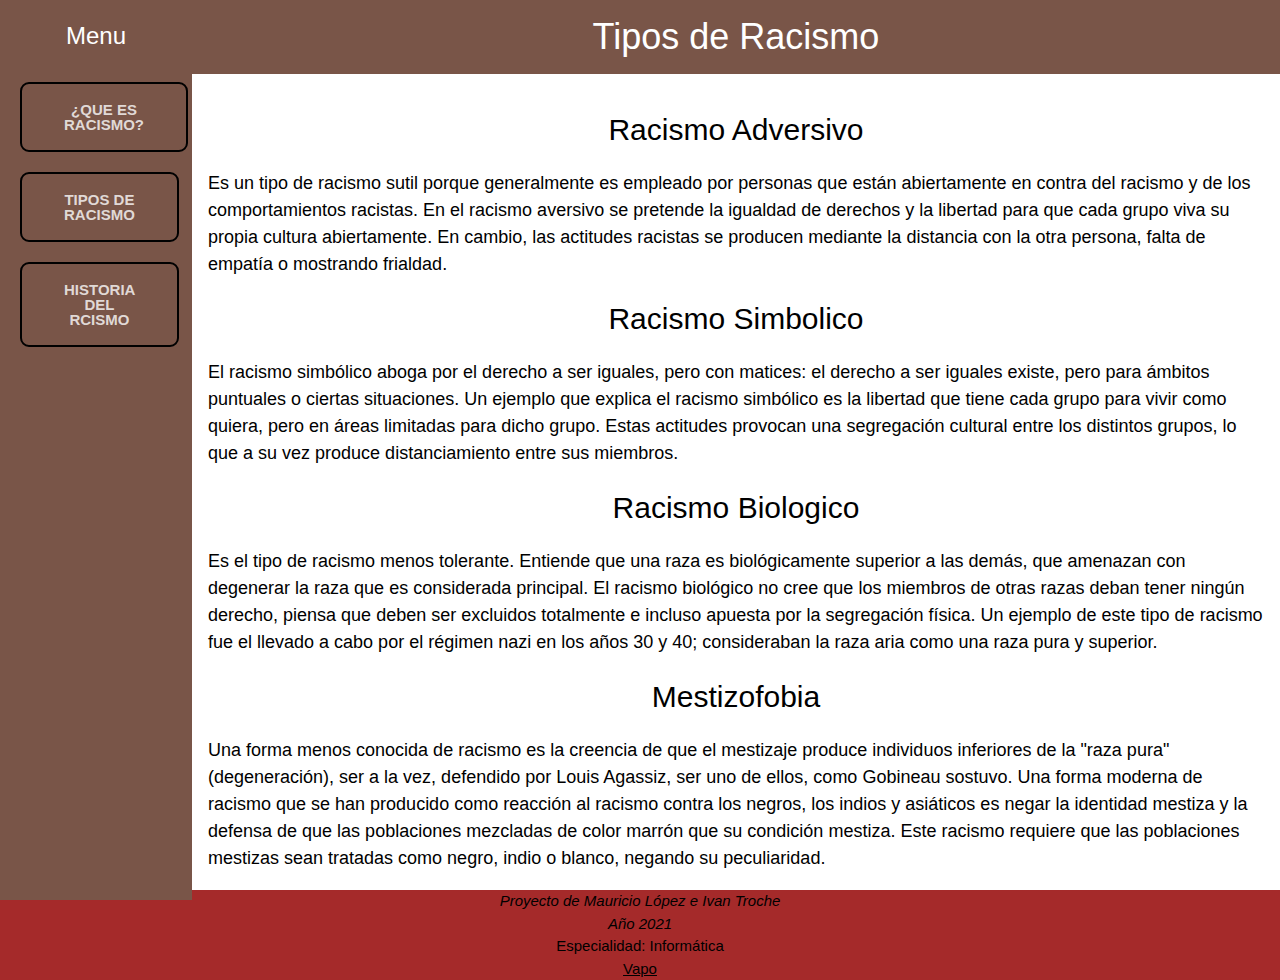
==== 1111.html @ 0bb90cb3 "Add files via upload" ====
<!DOCTYPE html>
<html>
<title>Proyecto</title>
<meta name="viewport" content="width=device-width, initial-scale=1">
<link rel="stylesheet" href="https://www.w3schools.com/w3css/4/w3.css">
<body>
    <head><link rel="stylesheet" type="text/css" href="Proyecto.css"> </head>

<!-- Sidebar -->
<div class="w3-sidebar w3-brown w3-bar-block" style="width:15%">
  <div style="text-align: center;"> <h3 style="text-align: center;" class="w3-bar-item" >Menu</h3></div>
   <button class="btn first" button onclick="location.href='Proyecto.html'">¿Que es Racismo?</button></button>
   <button class="btn first" button onclick="location.href='1111.html'">Tipos de Racismo</button></button>
   <button class="btn first" button onclick="location.href='2222.html'">Historia del Rcismo</button></button>
  
  
  
</div>

<!-- Page Content -->
<div style="margin-left:15%">
<div class="w3-container w3-brown">
  <h1 style="text-align: center;">Tipos de Racismo</h1>
</div>

<img src="" alt="" style="width:100%">

<div class="w3-container">
<h2 style="text-align: center;">Racismo Adversivo</h2>
<p>Es un tipo de racismo sutil porque generalmente es empleado por personas que están abiertamente en contra del racismo y de los comportamientos racistas. En el racismo aversivo se pretende la igualdad de derechos y la libertad para que cada grupo viva su propia cultura abiertamente. En cambio, las actitudes racistas se producen mediante la distancia con la otra persona, falta de empatía o mostrando frialdad.
</p>
<h2 style="text-align: center;">Racismo Simbolico</h2>
<p>El racismo simbólico aboga por el derecho a ser iguales, pero con matices: el derecho a ser iguales existe, pero para ámbitos puntuales o ciertas situaciones. Un ejemplo que explica el racismo simbólico es la libertad que tiene cada grupo para vivir como quiera, pero en áreas limitadas para dicho grupo. Estas actitudes provocan una segregación cultural entre los distintos grupos, lo que a su vez produce distanciamiento entre sus miembros.
</p>
<h2 style="text-align: center;">Racismo Biologico</h2>
<p>Es el tipo de racismo menos tolerante. Entiende que una raza es biológicamente superior a las demás, que amenazan con degenerar la raza que es considerada principal. El racismo biológico no cree que los miembros de otras razas deban tener ningún derecho, piensa que deben ser excluidos totalmente e incluso apuesta por la segregación física. Un ejemplo de este tipo de racismo fue el llevado a cabo por el régimen nazi en los años 30 y 40; consideraban la raza aria como una raza pura y superior.
</p>
<h2 style="text-align: center;">Mestizofobia
</h2>
<p>Una forma menos conocida de racismo es la creencia de que el mestizaje produce individuos inferiores de la "raza pura" (degeneración), ser a la vez, defendido por Louis Agassiz, ser uno de ellos, como Gobineau sostuvo.
  Una forma moderna de racismo que se han producido como reacción al racismo contra los negros, los indios y asiáticos es negar la identidad mestiza y la defensa de que las poblaciones mezcladas de color marrón que su condición mestiza. Este racismo requiere que las poblaciones mestizas sean tratadas como negro, indio o blanco, negando su peculiaridad.
  </p>
</div>

</div>
<footer id="Footer1" style="text-align: center; background-color:brown;" class="marcadeagua"><em>Proyecto de Mauricio López e Ivan Troche </em>  
  <br>
  <em>Año 2021 </em>
  <br>
  Especialidad: Informática
  <br>
<a href="https://www.youtube.com/watch?v=4PhD3vetuvQ" target="_blank">Vapo</a>
  </li>
  </footer>      
</body>
</html>
---- Proyecto.css ----
body{background-image:url("https://c8.alamy.com/compes/2ceeyb3/manos-humanas-con-diferentes-colores-de-piel-personas-de-color-vidas-negras-materia-blm-lucha-contra-el-racismo-vector-de-fondo-2ceeyb3.jpg") ;
background-size:cover ;
background-repeat: no-repeat;}
.btn {
    box-sizing: border-box;
    -webkit-appearance: none;
       -moz-appearance: none;
            appearance: none;
    background-color: transparent;
    border: 2px solid #000000;
    border-radius: 0.6em;
    color: #ffffffc7;
    cursor: pointer;
    display: -webkit-box;
    display: -webkit-flex;
    display: -ms-flexbox;
    display: flex;
    -webkit-align-self: center;
        -ms-flex-item-align: center;
            align-self: center;
    font-size: 1rem;
    font-weight: 400;
    line-height: 1;
    margin: 20px;
    padding: 1.2em 2.8em;
    text-decoration: none;
    text-align: center;
    text-transform: uppercase;
    font-family: 'Montserrat', sans-serif;
    font-weight: 700;
  }
  .btn:hover, .btn:focus {
    color: #fff;
    outline: 0;
  }
  
  .first {
    -webkit-transition: box-shadow 300ms ease-in-out, color 300ms ease-in-out;
    transition: box-shadow 300ms ease-in-out, color 300ms ease-in-out;
  }
  .first:hover {
    box-shadow: 0 0 40px 40px #000000 inset;}
    .w3-container {font-family: Arial, Helvetica, sans-serif;font-size: larger;}
    .texto1{padding: 0%;text-emphasis-color: yellow;}
.w3-container{
.w3-container{opacity: 1;}
.w3-container{opacity:;}
@media screen and (min-width:300px) and (max-width:800px) {
    body{font-size:0.8em;}
    sidebar{display:none;}
    }
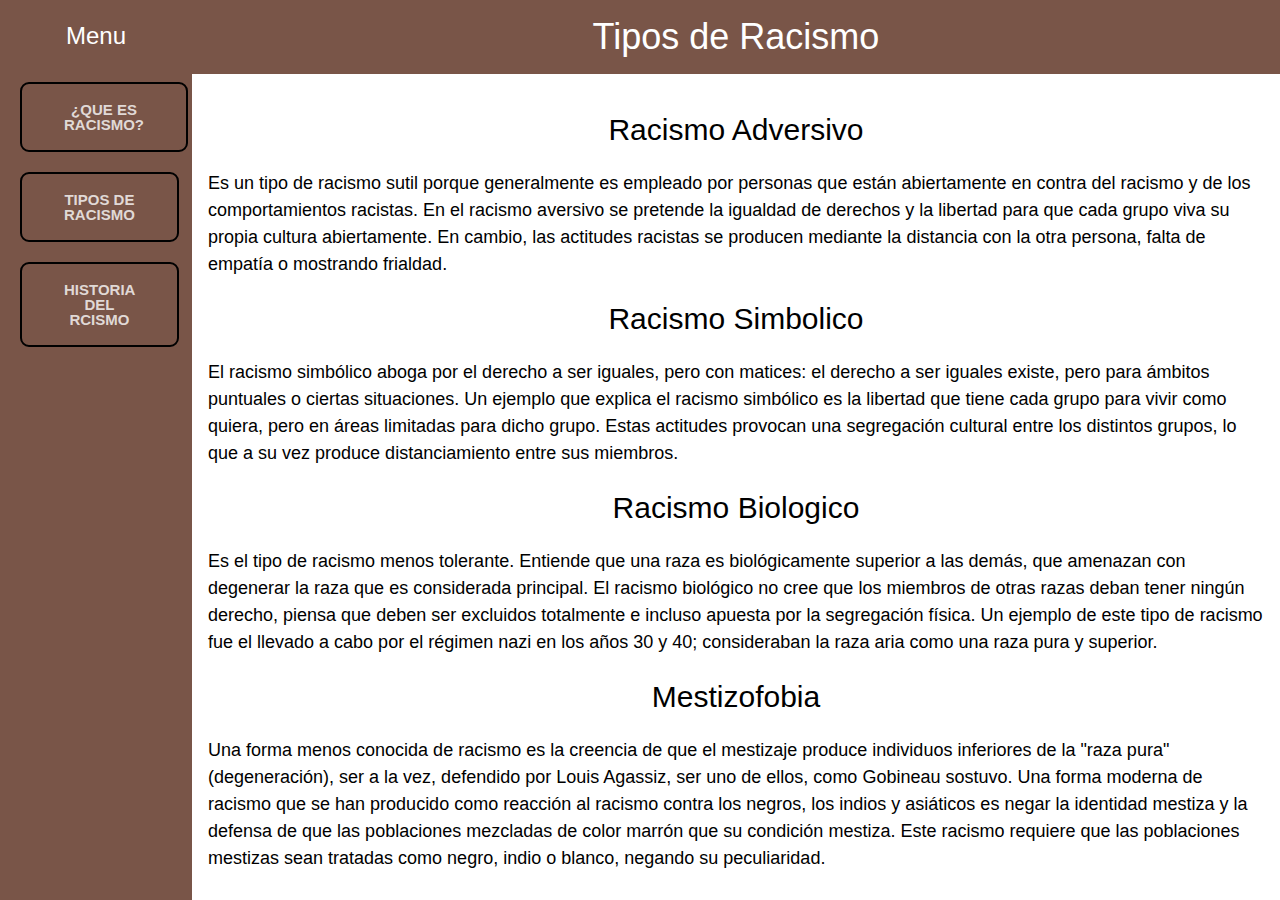
==== commit fea9b852: "Update 1111.html" ====
--- a/1111.html
+++ b/1111.html
@@ -43,14 +43,6 @@
 </div>
 
 </div>
-<footer id="Footer1" style="text-align: center; background-color:brown;" class="marcadeagua"><em>Proyecto de Mauricio López e Ivan Troche </em>  
-  <br>
-  <em>Año 2021 </em>
-  <br>
-  Especialidad: Informática
-  <br>
-<a href="https://www.youtube.com/watch?v=4PhD3vetuvQ" target="_blank">Vapo</a>
-  </li>
-  </footer>      
+      
 </body>
-</html>+</html>
